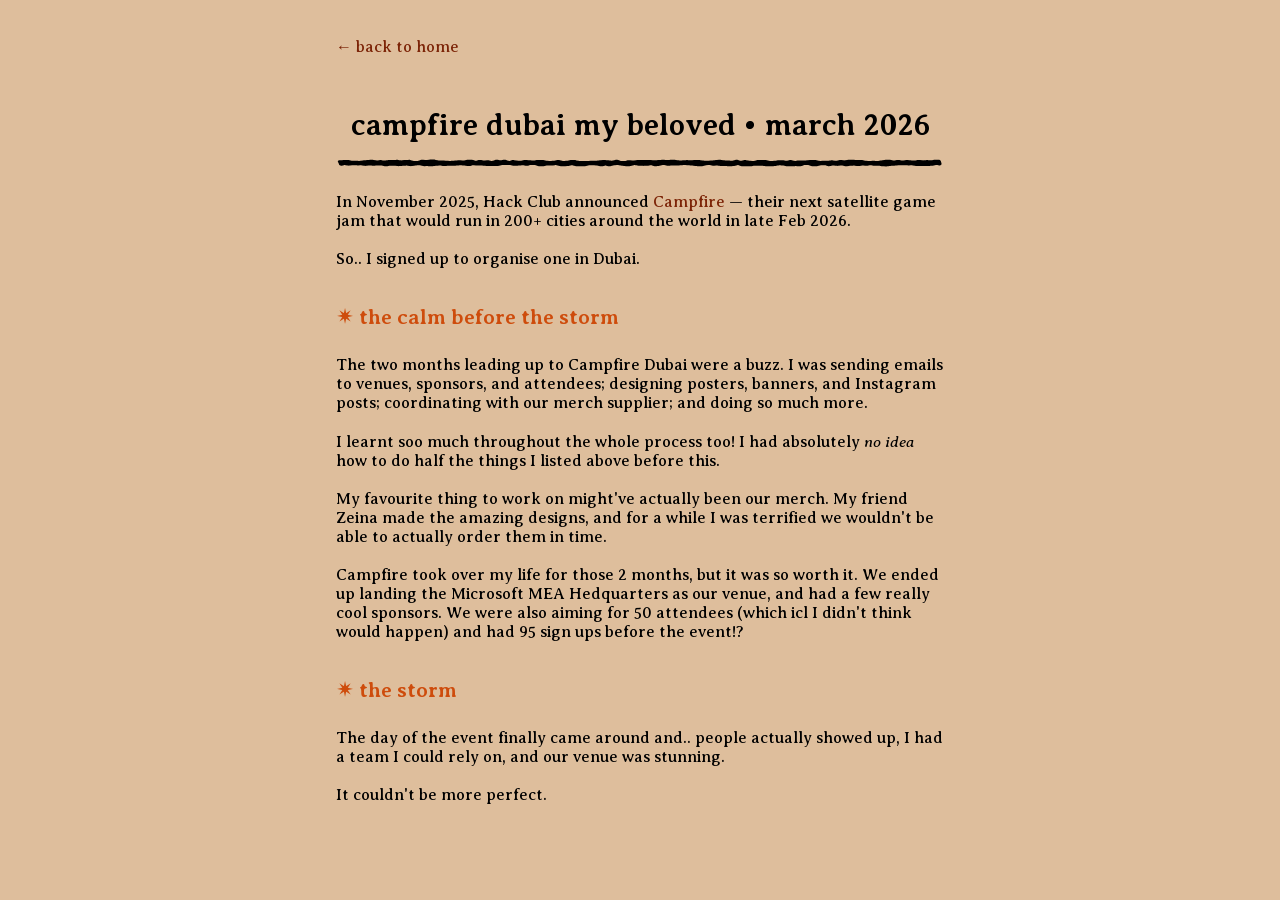
==== campfire.html @ 7cc7df05 "working on blog page" ====
<!DOCTYPE html>
<html lang="en">
<head>
    <meta charset="UTF-8">
    <meta name="viewport" content="width=device-width, initial-scale=1.0">
    <title>aly's journal</title>
    <link rel="stylesheet" href="style.css">
    <link rel="preconnect" href="https://fonts.googleapis.com">
    <link rel="preconnect" href="https://fonts.gstatic.com" crossorigin>
    <link href="https://fonts.googleapis.com/css2?family=Averia+Serif+Libre:ital,wght@0,300;0,400;0,700;1,300;1,400;1,700&display=swap" rel="stylesheet">
</head>
<body>
    <br><br>
    <a href="index.html" class="link" >← back to home</a>

    <h2>campfire dubai my beloved • march 2026</h2>
    <img src="images/curvyLine.svg" class="line" draggable="false">
    <p>
        In November 2025, Hack Club announced <a href="https://campfire.hackclub.com" class="link" target="blank">Campfire</a> — their next satellite game jam that would run in 200+ cities around the world in late Feb 2026. 
        <br><br> So.. I signed up to organise one in Dubai.<br><br>
    </p>
        <h3>✴︎ the calm before the storm</h3>
    <p>
        The two months leading up to Campfire Dubai were a buzz. I was sending emails to venues, sponsors, and attendees; designing posters, banners, and Instagram posts; coordinating with our merch supplier; and doing so much more.
        <br><br>
        I learnt soo much throughout the whole process too! I had absolutely <i>no idea</i> how to do half the things I listed above before this.
        <br><br>
        My favourite thing to work on might've actually been our merch. My friend Zeina made the amazing designs, and for a while I was terrified we wouldn't be able to actually order them in time.

        <br><br>
        Campfire took over my life for those 2 months, but it was so worth it. We ended up landing the Microsoft MEA Hedquarters as our venue, and had a few really cool sponsors. We were also aiming for 50 attendees (which icl I didn't think would happen) and had 95 sign ups before the event!?
        <br><br>
    </p>
    <h3>✴︎ the storm</h3>
    <p>
        The day of the event finally came around and.. people actually showed up, I had a team I could rely on, and our venue was stunning.
        <br><br>
        It couldn't be more perfect.

</body>
</html>
---- style.css ----
body {
    background-color: #debe9c;
    display: flex;
    flex-direction: column; /* stack children vertically */
    width: min(80%, 38rem);
    font-family: 'Averia Serif Libre', serif;
    font-style: normal;
    /* border: 3px solid green; */
    margin: 0 auto; /* center body if width < 100% */
}


.line {
    width: 100%;
    display: block;
    margin-bottom: 10px;
}

.header_image {
    width: 95%;
    align-self: center;
    display: block;
}


h1{
    align-self: center;
    margin-top: 5px;
    margin-bottom: 18px;
    font-size: 22px;

    @media (max-width: 600px) {
    font-size: 15px;
    margin-top: 8px;
    margin-bottom: 15px;
    }
}

h2{
    align-self: center;
    margin-top: 50px;
    margin-bottom: 15px;
    font-size: 30px;
}

h3{
    margin-top: 0px;
    margin-bottom: 10px;
    font-weight: normal;
    font-size: 21px;
    font-weight:bold;
    color: #ce4c0c;

}


.link {
    color: #7c2407;
    text-decoration: none;
    
}

.link:hover {
    text-decoration: underline;
    text-decoration-style: wavy;
}

ul{
    margin: 0px;
    margin-left: 15px;
    padding: 0;

}

u{
    text-decoration: underline;
    text-decoration-style: dotted;
}

#footer-links {
    margin: 0;
    display: flex;
    gap: 20px;
    align-self: center;
}

footer{
    margin: 0;
    padding: 0;
}
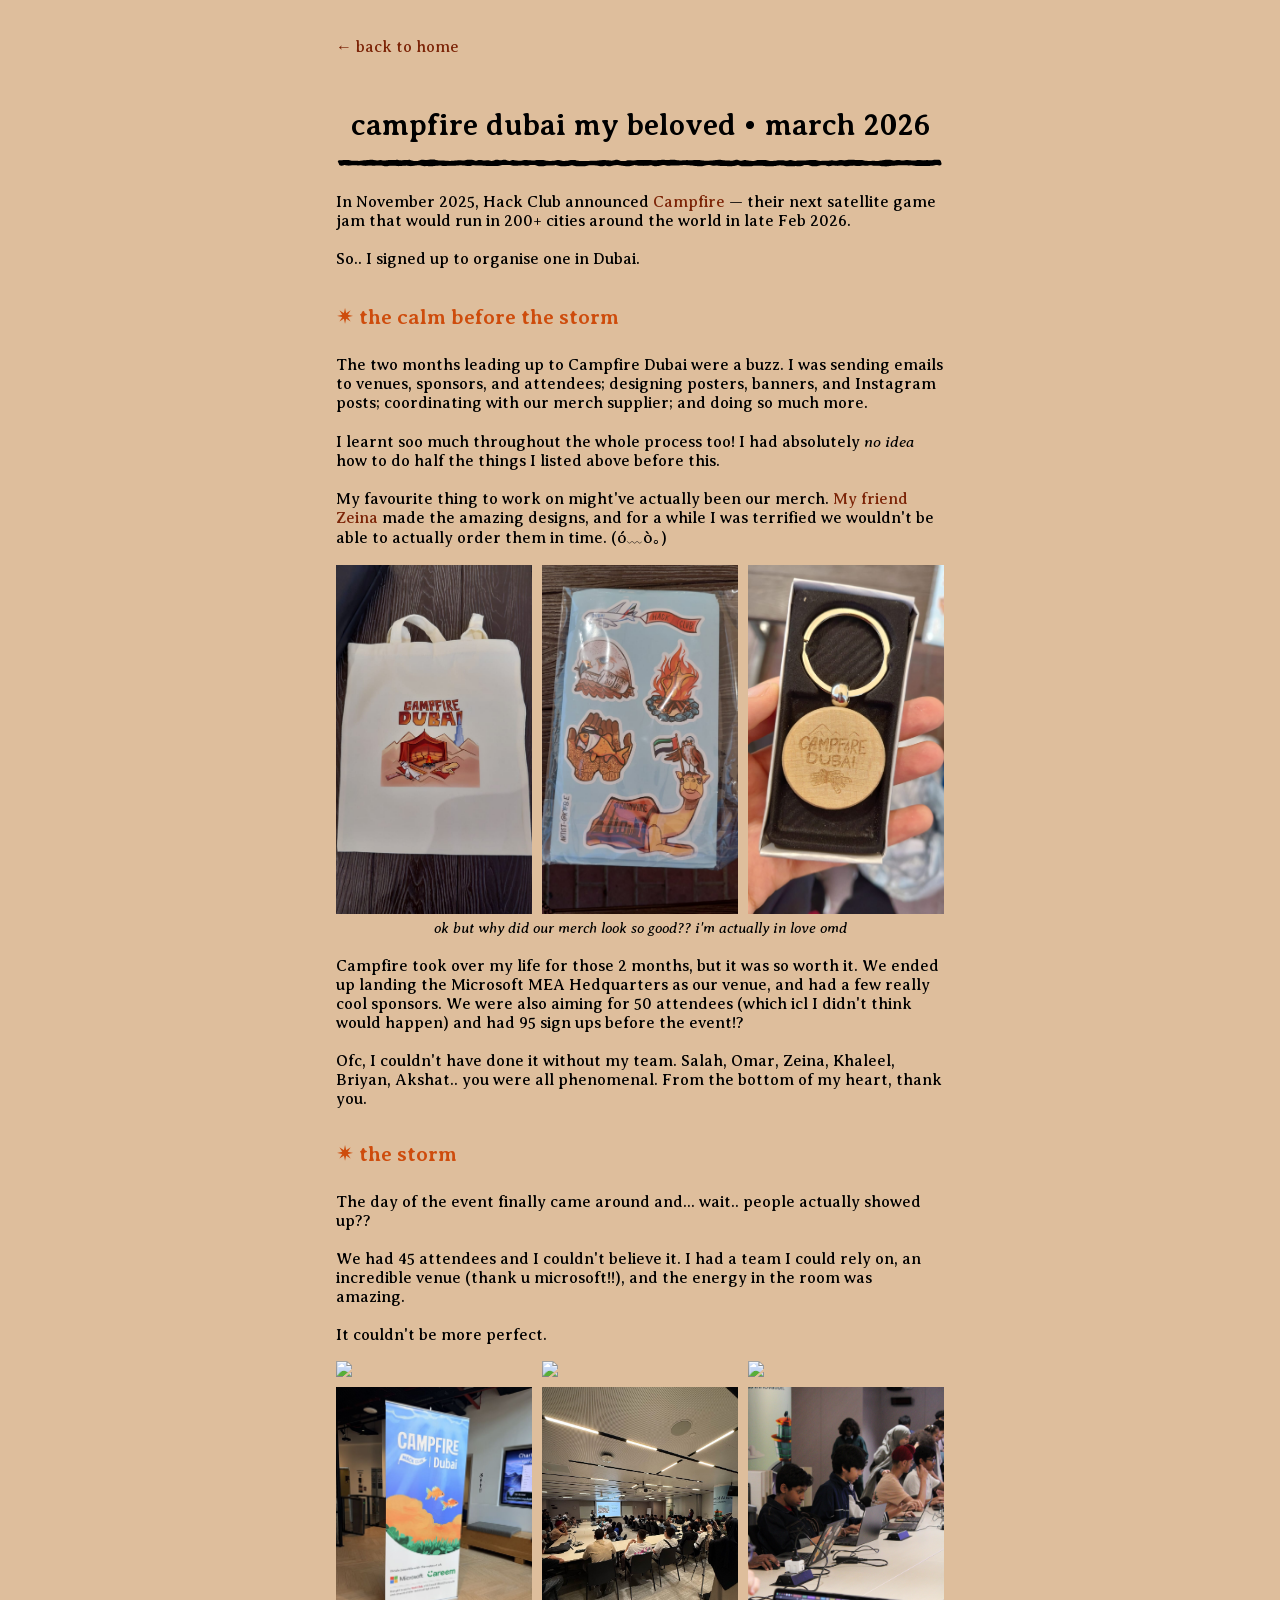
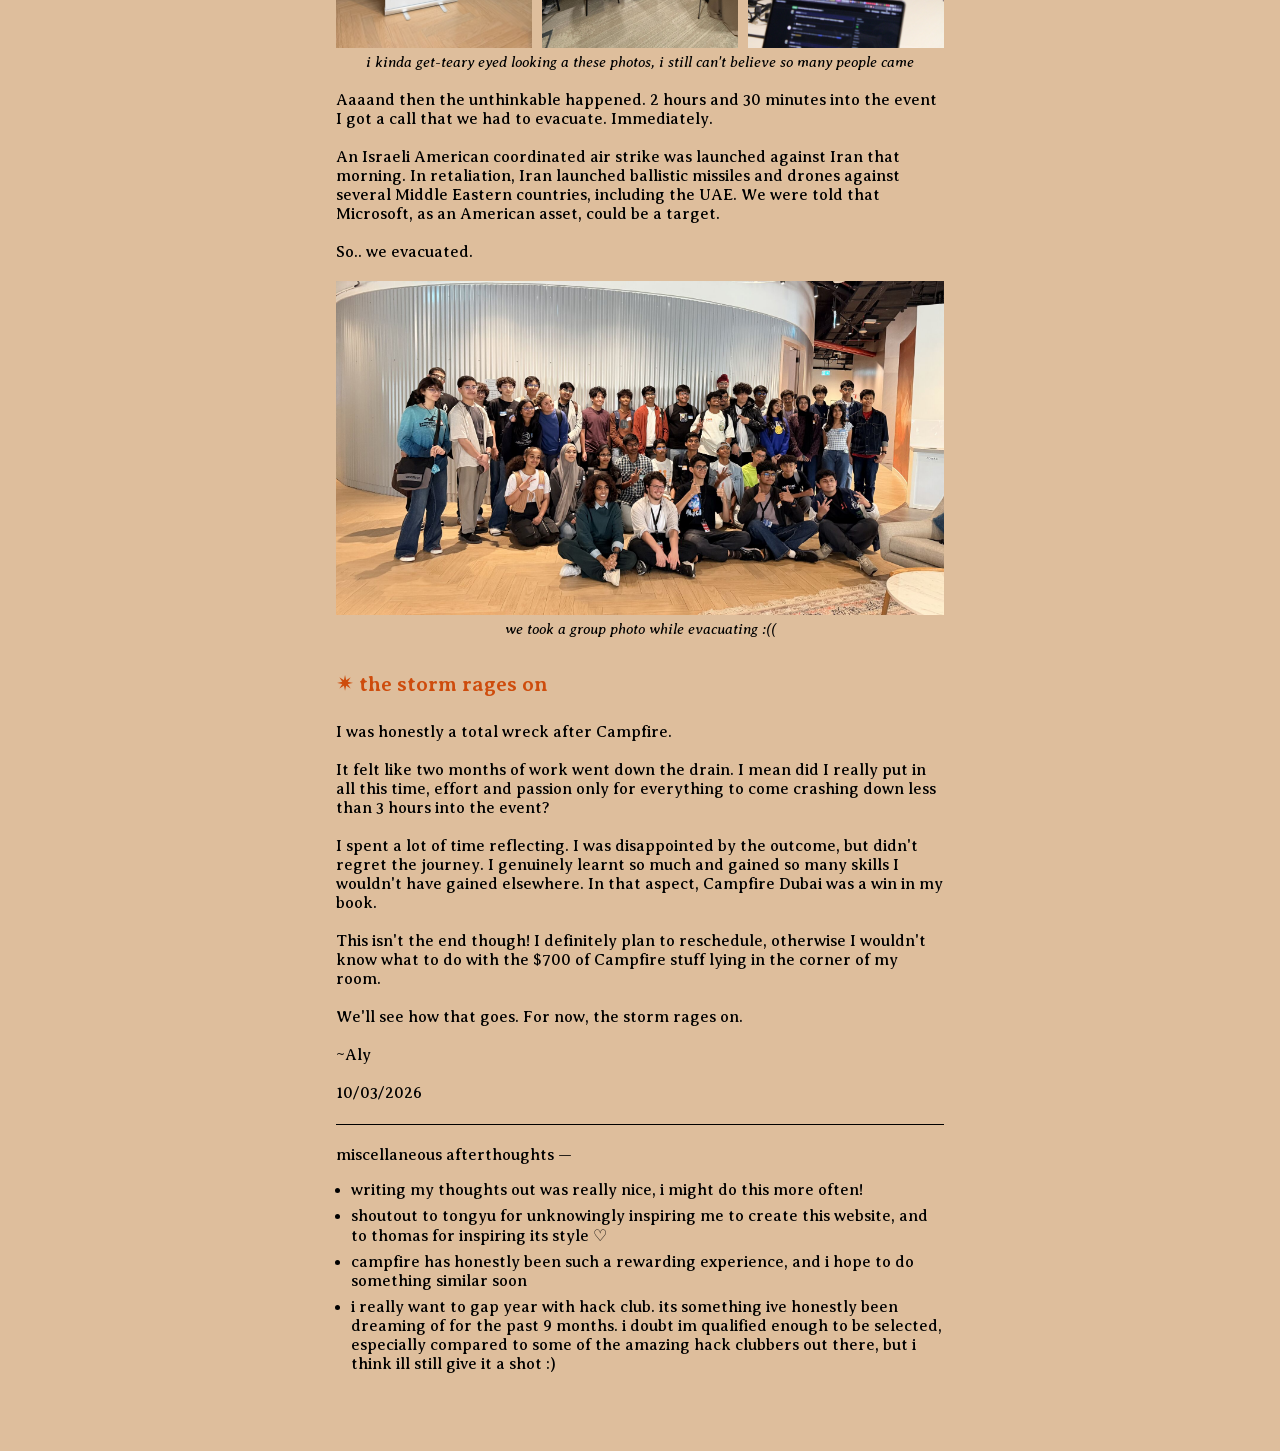
==== commit 8ec421bf: "new blog post!" ====
--- a/campfire.html
+++ b/campfire.html
@@ -25,17 +25,104 @@
         <br><br>
         I learnt soo much throughout the whole process too! I had absolutely <i>no idea</i> how to do half the things I listed above before this.
         <br><br>
-        My favourite thing to work on might've actually been our merch. My friend Zeina made the amazing designs, and for a while I was terrified we wouldn't be able to actually order them in time.
+        My favourite thing to work on might've actually been our merch. <a href="https://www.instagram.com/kyfb.e/" class="link" target="blank">My friend Zeina</a> made the amazing designs, and for a while I was terrified we wouldn't be able to actually order them in time. (ó﹏ò｡)
 
-        <br><br>
+        <div class="image-grid">
+            <div class="grid-item">
+                <img src="images/campfire/tote.jpeg">
+            </div>
+
+            <div class="grid-item">
+                <img src="images/campfire/stickers.jpeg">
+            </div>
+
+            <div class="grid-item">
+                <img src="images/campfire/keychain.jpg">
+            </div>
+        </div>
+        <div class="caption"><i>ok but why did our merch look so good?? i'm actually in love omd</i></div>
+        <br>
         Campfire took over my life for those 2 months, but it was so worth it. We ended up landing the Microsoft MEA Hedquarters as our venue, and had a few really cool sponsors. We were also aiming for 50 attendees (which icl I didn't think would happen) and had 95 sign ups before the event!?
         <br><br>
+        Ofc, I couldn't have done it without my team. Salah, Omar, Zeina, Khaleel, Briyan, Akshat.. you were all phenomenal. From the bottom of my heart, thank you.
+
     </p>
     <h3>✴︎ the storm</h3>
     <p>
-        The day of the event finally came around and.. people actually showed up, I had a team I could rely on, and our venue was stunning.
+        The day of the event finally came around and... wait.. people actually showed up??
+        <br><br>
+        We had 45 attendees and I couldn't believe it. I had a team I could rely on, an incredible venue (thank u microsoft!!), and the energy in the room was amazing.
         <br><br>
         It couldn't be more perfect.
+        
+        <div class="image-grid">
+            <div class="grid-item">
+                <img src="images/campfire/people 5.jpg">
+            </div>
 
+            <div class="grid-item">
+                <img src="images/campfire/people 6.jpg">
+            </div>
+
+            <div class="grid-item">
+                <img src="images/campfire/people 3.jpg">
+            </div>
+
+            <div class="grid-item">
+                <img src="images/campfire/banner.jpg">
+            </div>
+            <div class="grid-item">
+                <img src="images/campfire/workshop.jpg">
+            </div>
+
+            <div class="grid-item">
+                <img src="images/campfire/people 2.jpg">
+            </div>
+        </div>
+        <div class="caption"><i>i kinda get-teary eyed looking a these photos, i still can't believe so many people came</i></div>
+        <br>
+        Aaaand then the unthinkable happened. 2 hours and 30 minutes into the event I got a call that we had to evacuate. Immediately.
+        <br><br>
+        An Israeli American coordinated air strike was launched against Iran that morning. In retaliation, Iran launched ballistic missiles and drones against several Middle Eastern countries, including the UAE. We were told that Microsoft, as an American asset, could be a target.
+        <br><br>
+        So.. we evacuated. 
+        <br><br>
+
+        <div class="image-grid">
+            <div class="grid-item">
+                <img src="images/campfire/group photo.jpg">
+            </div>
+        </div>
+        <div class="caption"><i>we took a group photo while evacuating :((</i></div>
+    </p>
+    <h3>✴︎ the storm rages on</h3>
+    <p>
+        I was honestly a total wreck after Campfire. 
+        <br><br>
+        It felt like two months of work went down the drain. I mean did I really put in all this time, effort and passion only for everything to come crashing down less than 3 hours into the event?
+        <br><br>
+        I spent a lot of time reflecting. I was disappointed by the outcome, but didn't regret the journey. I genuinely learnt so much and gained so many skills I wouldn't have gained elsewhere. In that aspect, Campfire Dubai was a win in my book.
+        <br><br>
+        This isn't the end though! I definitely plan to reschedule, otherwise I wouldn't know what to do with the $700 of Campfire stuff lying in the corner of my room. 
+        <br><br>
+        We'll see how that goes. For now, the storm rages on.
+
+        <br><br>
+        ~Aly 
+        <br><br>
+        10/03/2026
+    </p>
+    <hr>
+    <p>
+        miscellaneous afterthoughts —
+        <br>
+        <ul>
+            <li class="extra-space">writing my thoughts out was really nice, i might do this more often!</li>
+            <li class="extra-space">shoutout to tongyu for unknowingly inspiring me to create this website, and to thomas for inspiring its style ♡</li>
+            <li class="extra-space">campfire has honestly been such a rewarding experience, and i hope to do something similar soon</li>
+            <li class="extra-space">i really want to gap year with hack club. its something ive honestly been dreaming of for the past 9 months. i doubt im qualified enough to be selected, especially compared to some of the amazing hack clubbers out there, but i think ill still give it a shot :)</li>
+        </ul>
+    </p>
+<br><br>
 </body>
 </html>
--- a/style.css
+++ b/style.css
@@ -87,4 +87,31 @@
 footer{
     margin: 0;
     padding: 0;
-}+}
+
+.image-grid {
+    display: grid;
+    grid-template-columns: repeat(auto-fit, minmax(180px, auto));
+    gap: 10px;
+}
+
+.grid-item img {
+    width: 100%;
+    display: block;
+}
+
+.caption {
+    margin: 5px 0 0 0;
+    font-size: 15px;
+    text-align: center; /* optional: center caption under image */
+}
+
+hr {
+    border: none;              /* remove default border style if any */
+    border-top: 1px solid #000000;  /* set color & thickness */
+    margin: 5px 0;
+}
+
+.extra-space {
+    margin-bottom: 7px; /* space below each list item */
+}
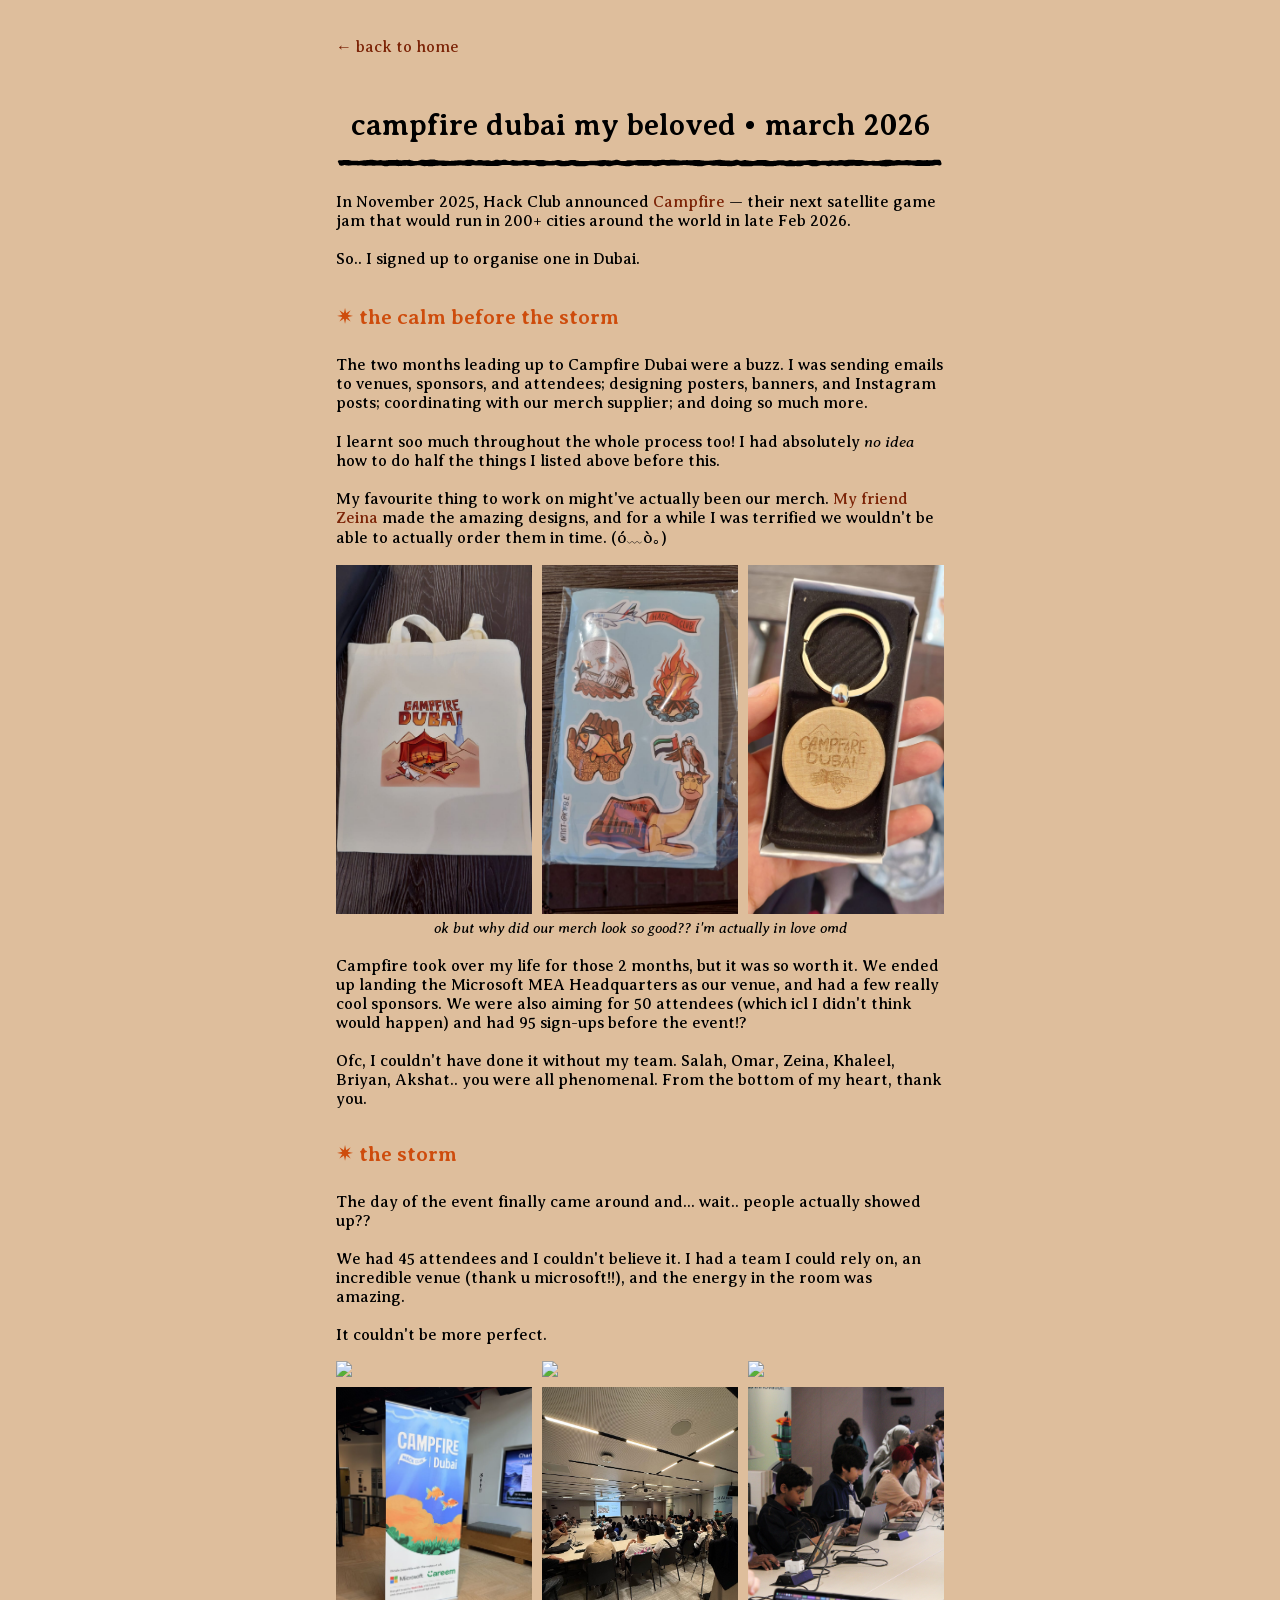
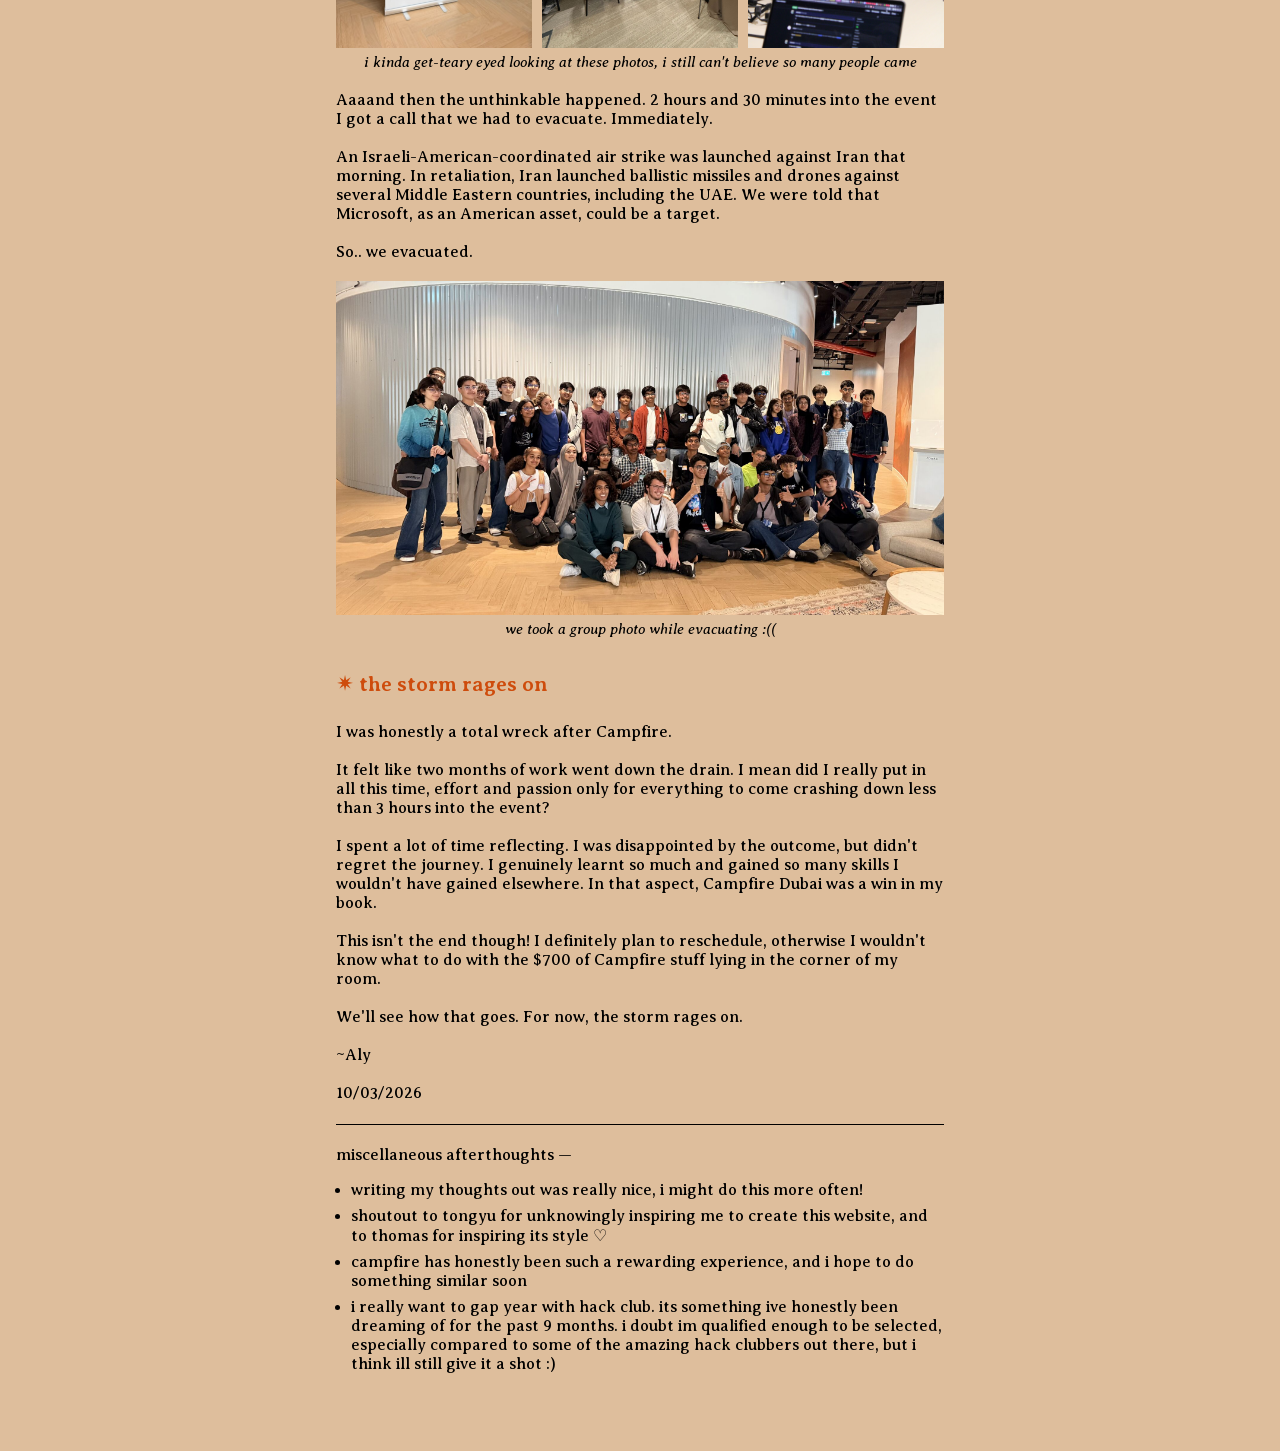
==== commit 70bb2d4c: "Update campfire.html" ====
--- a/campfire.html
+++ b/campfire.html
@@ -42,7 +42,7 @@
         </div>
         <div class="caption"><i>ok but why did our merch look so good?? i'm actually in love omd</i></div>
         <br>
-        Campfire took over my life for those 2 months, but it was so worth it. We ended up landing the Microsoft MEA Hedquarters as our venue, and had a few really cool sponsors. We were also aiming for 50 attendees (which icl I didn't think would happen) and had 95 sign ups before the event!?
+        Campfire took over my life for those 2 months, but it was so worth it. We ended up landing the Microsoft MEA Headquarters as our venue, and had a few really cool sponsors. We were also aiming for 50 attendees (which icl I didn't think would happen) and had 95 sign-ups before the event!?
         <br><br>
         Ofc, I couldn't have done it without my team. Salah, Omar, Zeina, Khaleel, Briyan, Akshat.. you were all phenomenal. From the bottom of my heart, thank you.
 
@@ -79,11 +79,11 @@
                 <img src="images/campfire/people 2.jpg">
             </div>
         </div>
-        <div class="caption"><i>i kinda get-teary eyed looking a these photos, i still can't believe so many people came</i></div>
+        <div class="caption"><i>i kinda get-teary eyed looking at these photos, i still can't believe so many people came</i></div>
         <br>
         Aaaand then the unthinkable happened. 2 hours and 30 minutes into the event I got a call that we had to evacuate. Immediately.
         <br><br>
-        An Israeli American coordinated air strike was launched against Iran that morning. In retaliation, Iran launched ballistic missiles and drones against several Middle Eastern countries, including the UAE. We were told that Microsoft, as an American asset, could be a target.
+        An Israeli-American-coordinated air strike was launched against Iran that morning. In retaliation, Iran launched ballistic missiles and drones against several Middle Eastern countries, including the UAE. We were told that Microsoft, as an American asset, could be a target.
         <br><br>
         So.. we evacuated. 
         <br><br>
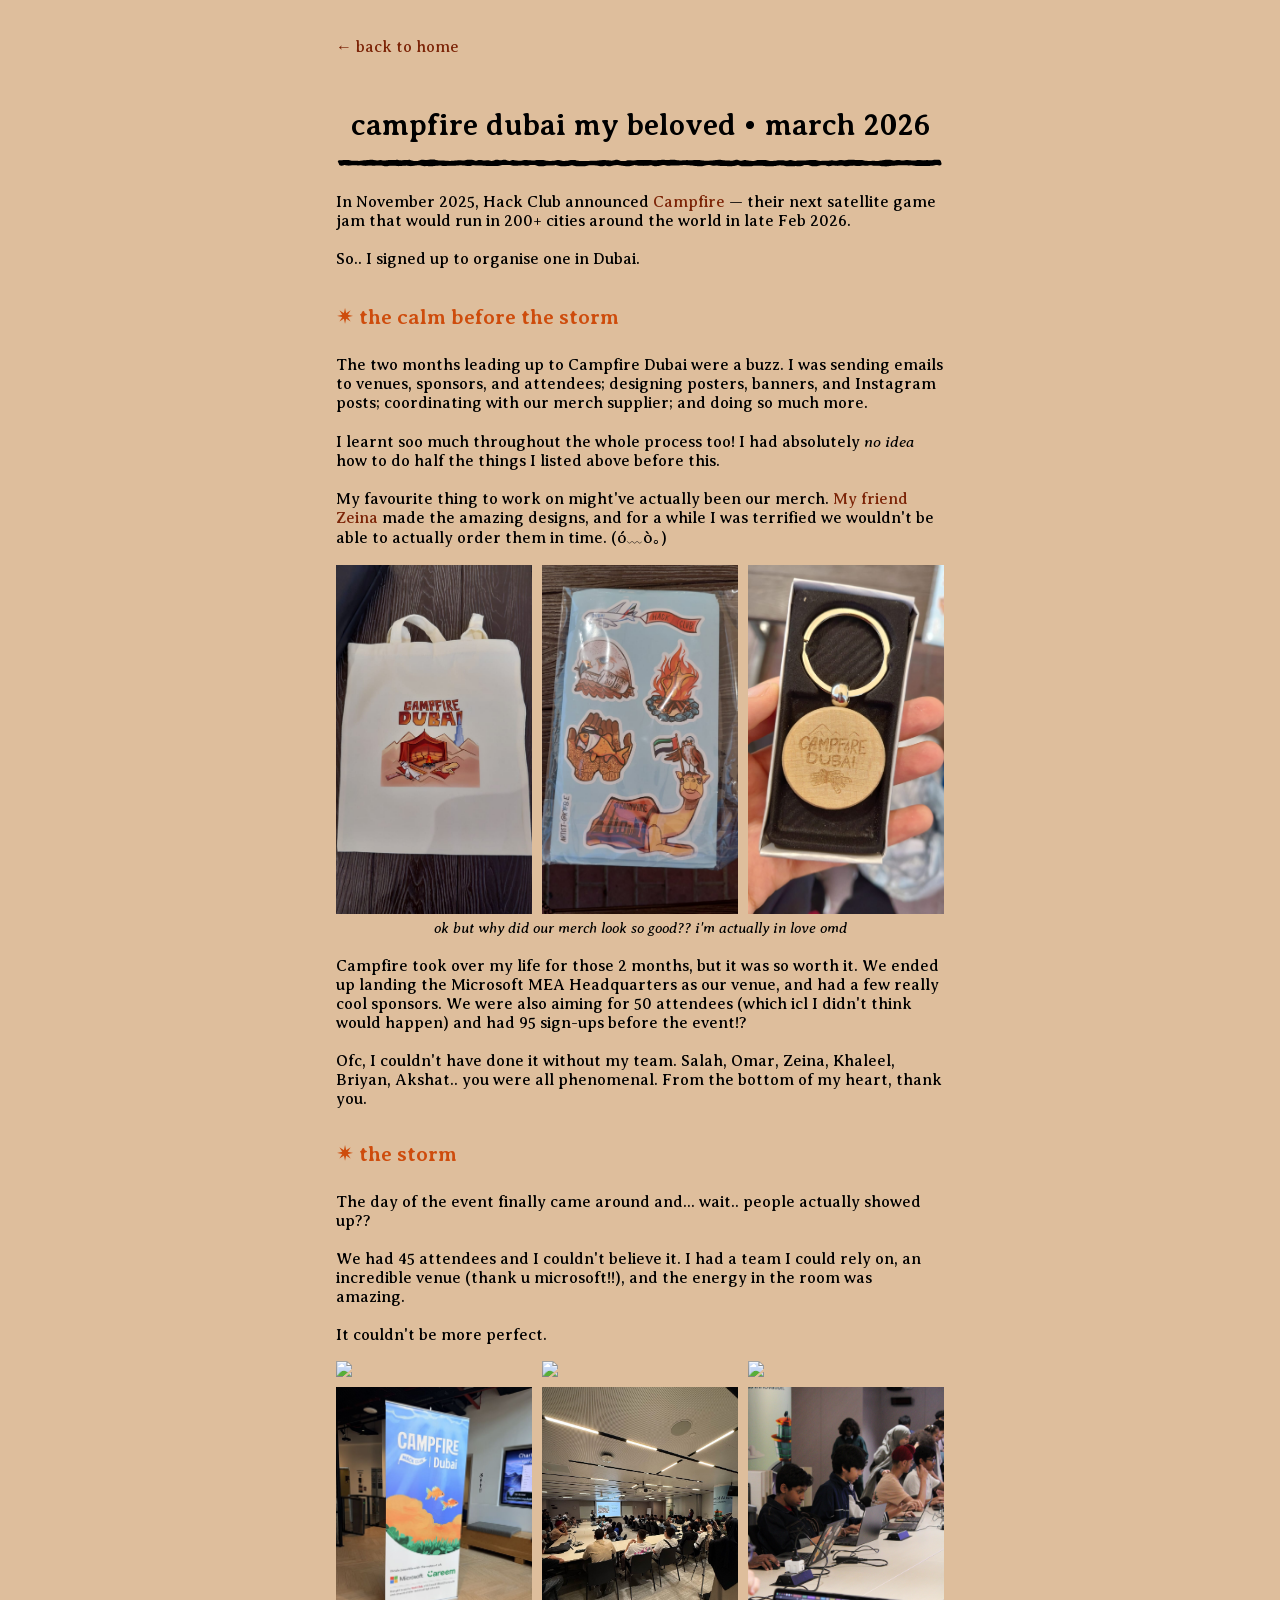
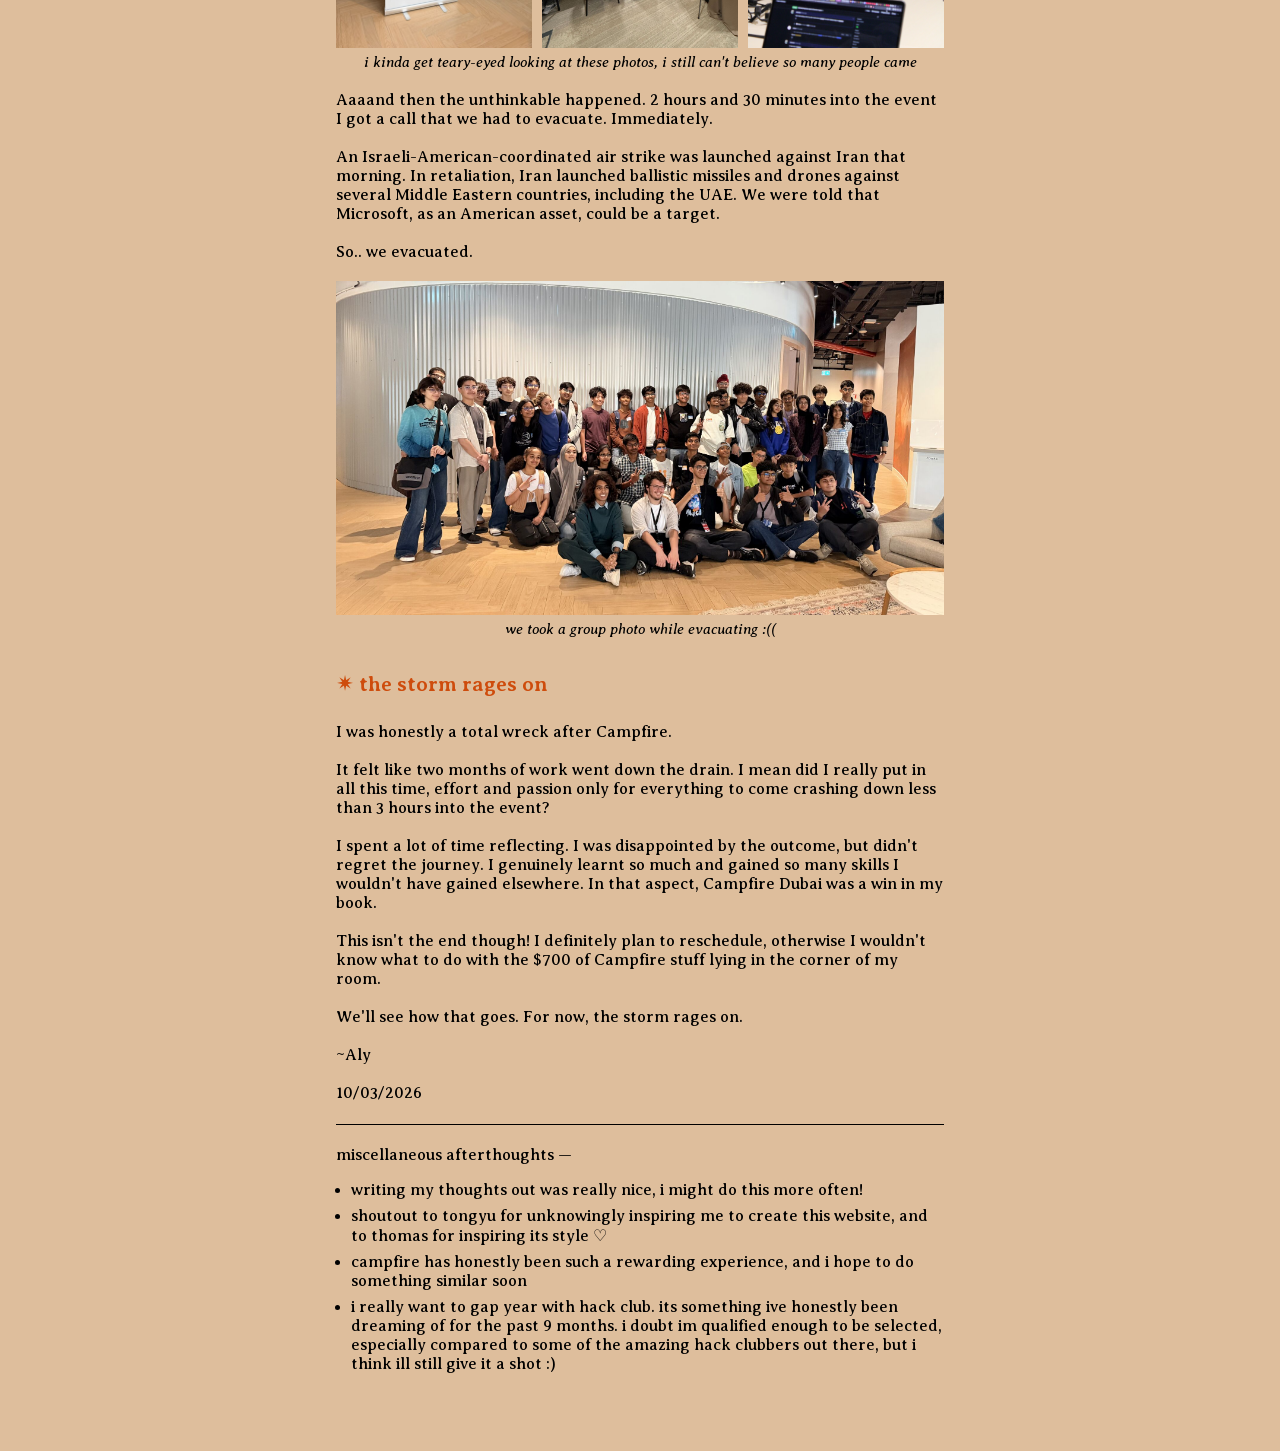
==== commit 930ccc89: "Update campfire.html" ====
--- a/campfire.html
+++ b/campfire.html
@@ -79,7 +79,7 @@
                 <img src="images/campfire/people 2.jpg">
             </div>
         </div>
-        <div class="caption"><i>i kinda get-teary eyed looking at these photos, i still can't believe so many people came</i></div>
+        <div class="caption"><i>i kinda get teary-eyed looking at these photos, i still can't believe so many people came</i></div>
         <br>
         Aaaand then the unthinkable happened. 2 hours and 30 minutes into the event I got a call that we had to evacuate. Immediately.
         <br><br>
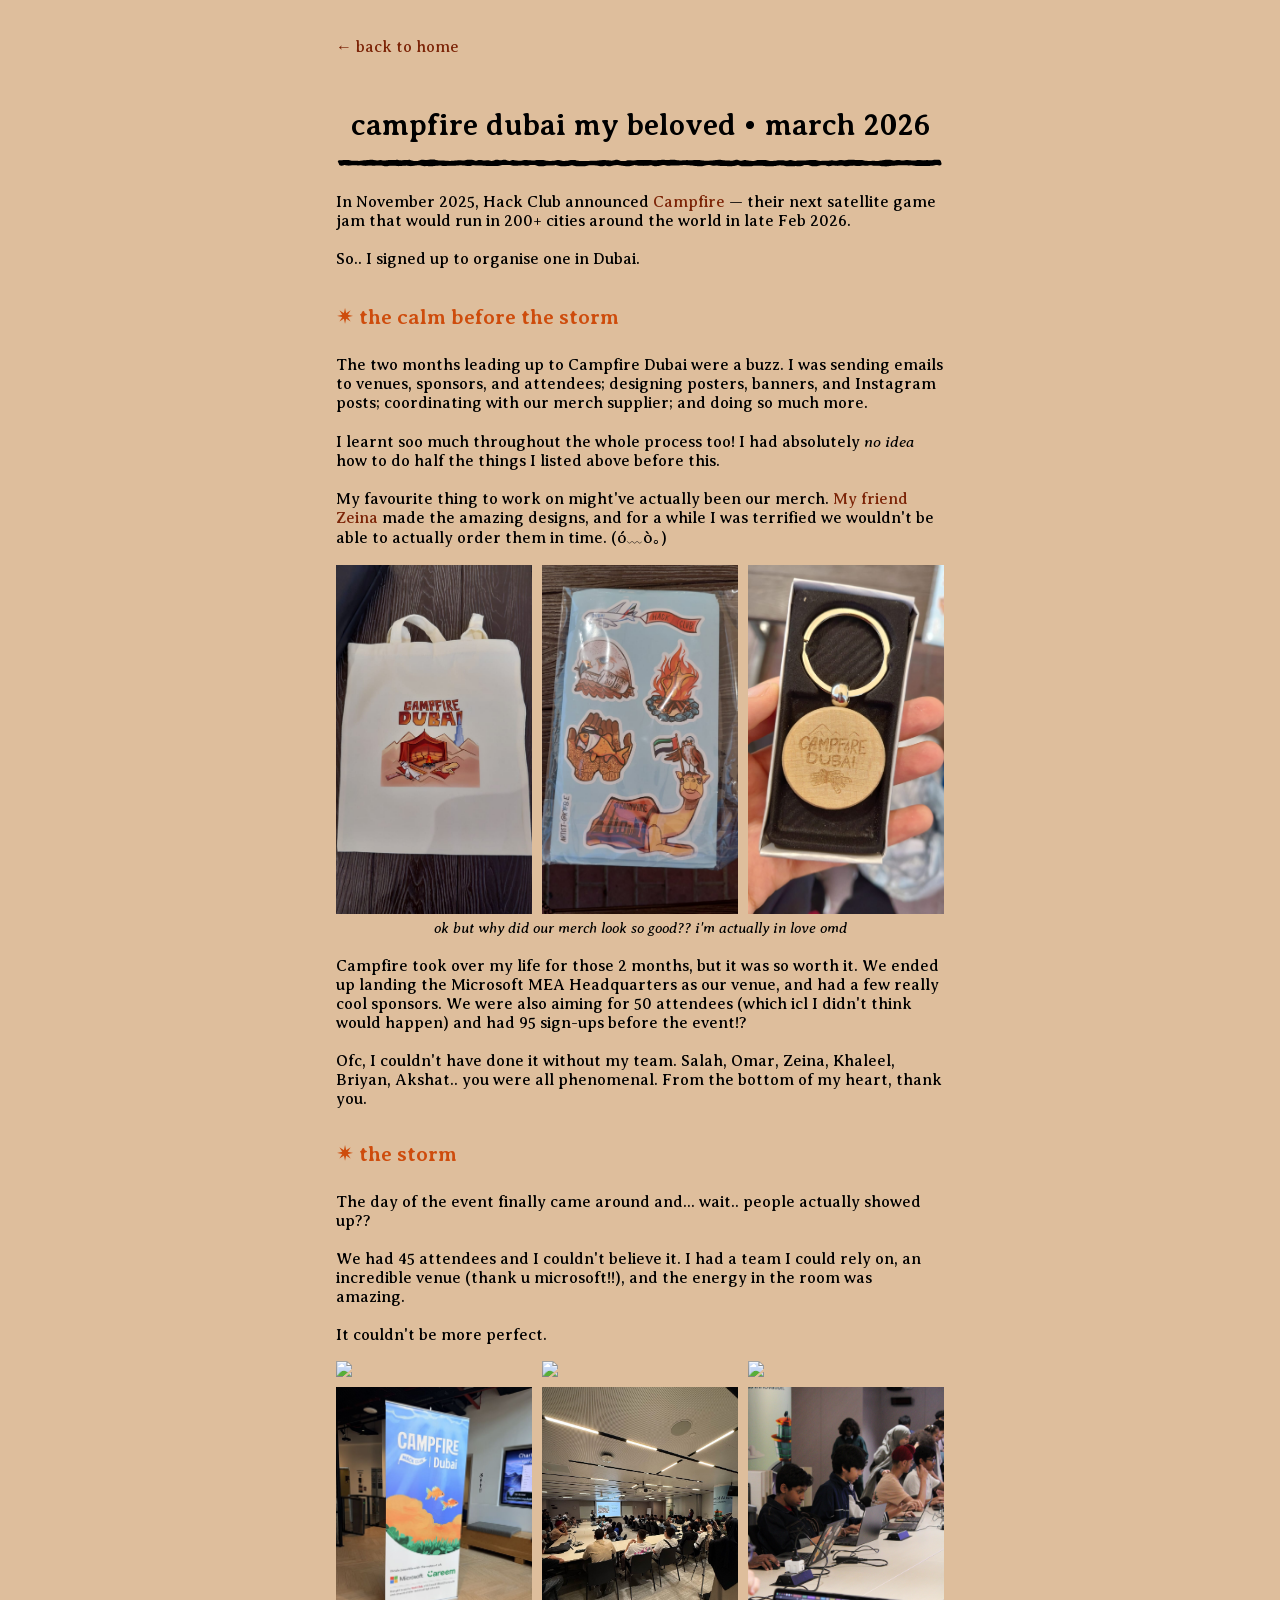
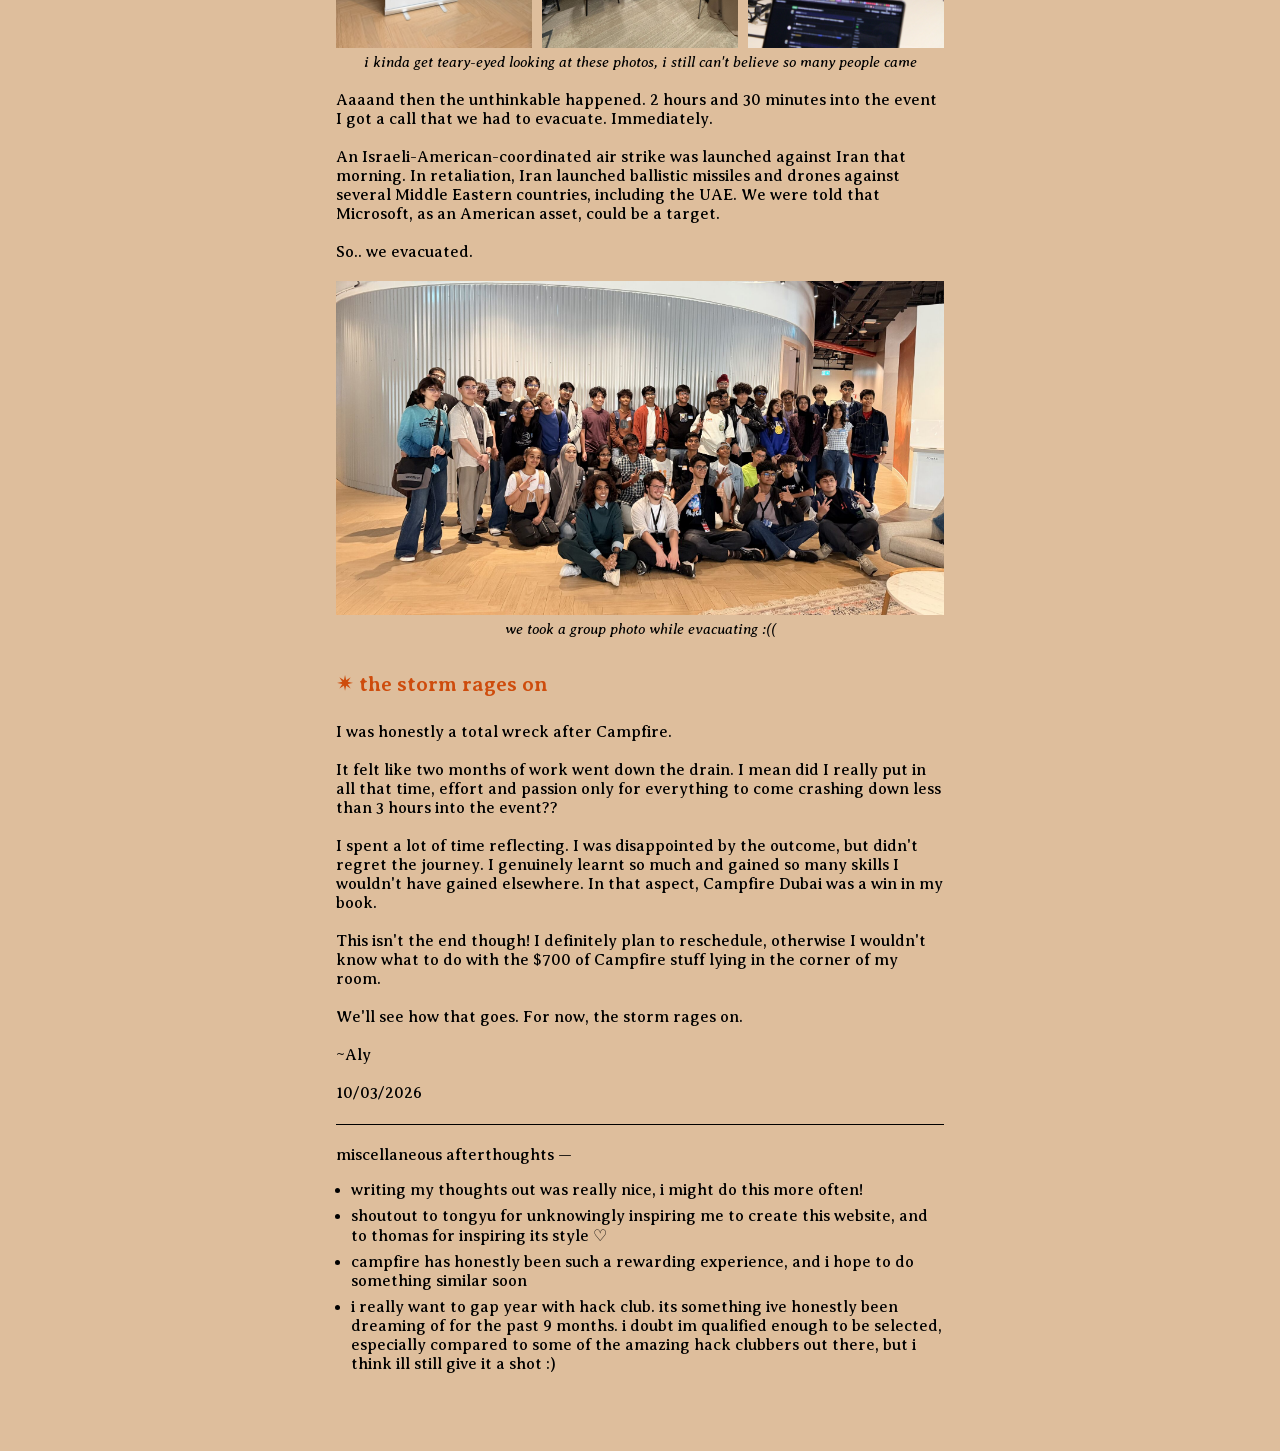
==== commit b483106b: "fixed typos" ====
--- a/campfire.html
+++ b/campfire.html
@@ -99,7 +99,7 @@
     <p>
         I was honestly a total wreck after Campfire. 
         <br><br>
-        It felt like two months of work went down the drain. I mean did I really put in all this time, effort and passion only for everything to come crashing down less than 3 hours into the event?
+        It felt like two months of work went down the drain. I mean did I really put in all that time, effort and passion only for everything to come crashing down less than 3 hours into the event??
         <br><br>
         I spent a lot of time reflecting. I was disappointed by the outcome, but didn't regret the journey. I genuinely learnt so much and gained so many skills I wouldn't have gained elsewhere. In that aspect, Campfire Dubai was a win in my book.
         <br><br>
